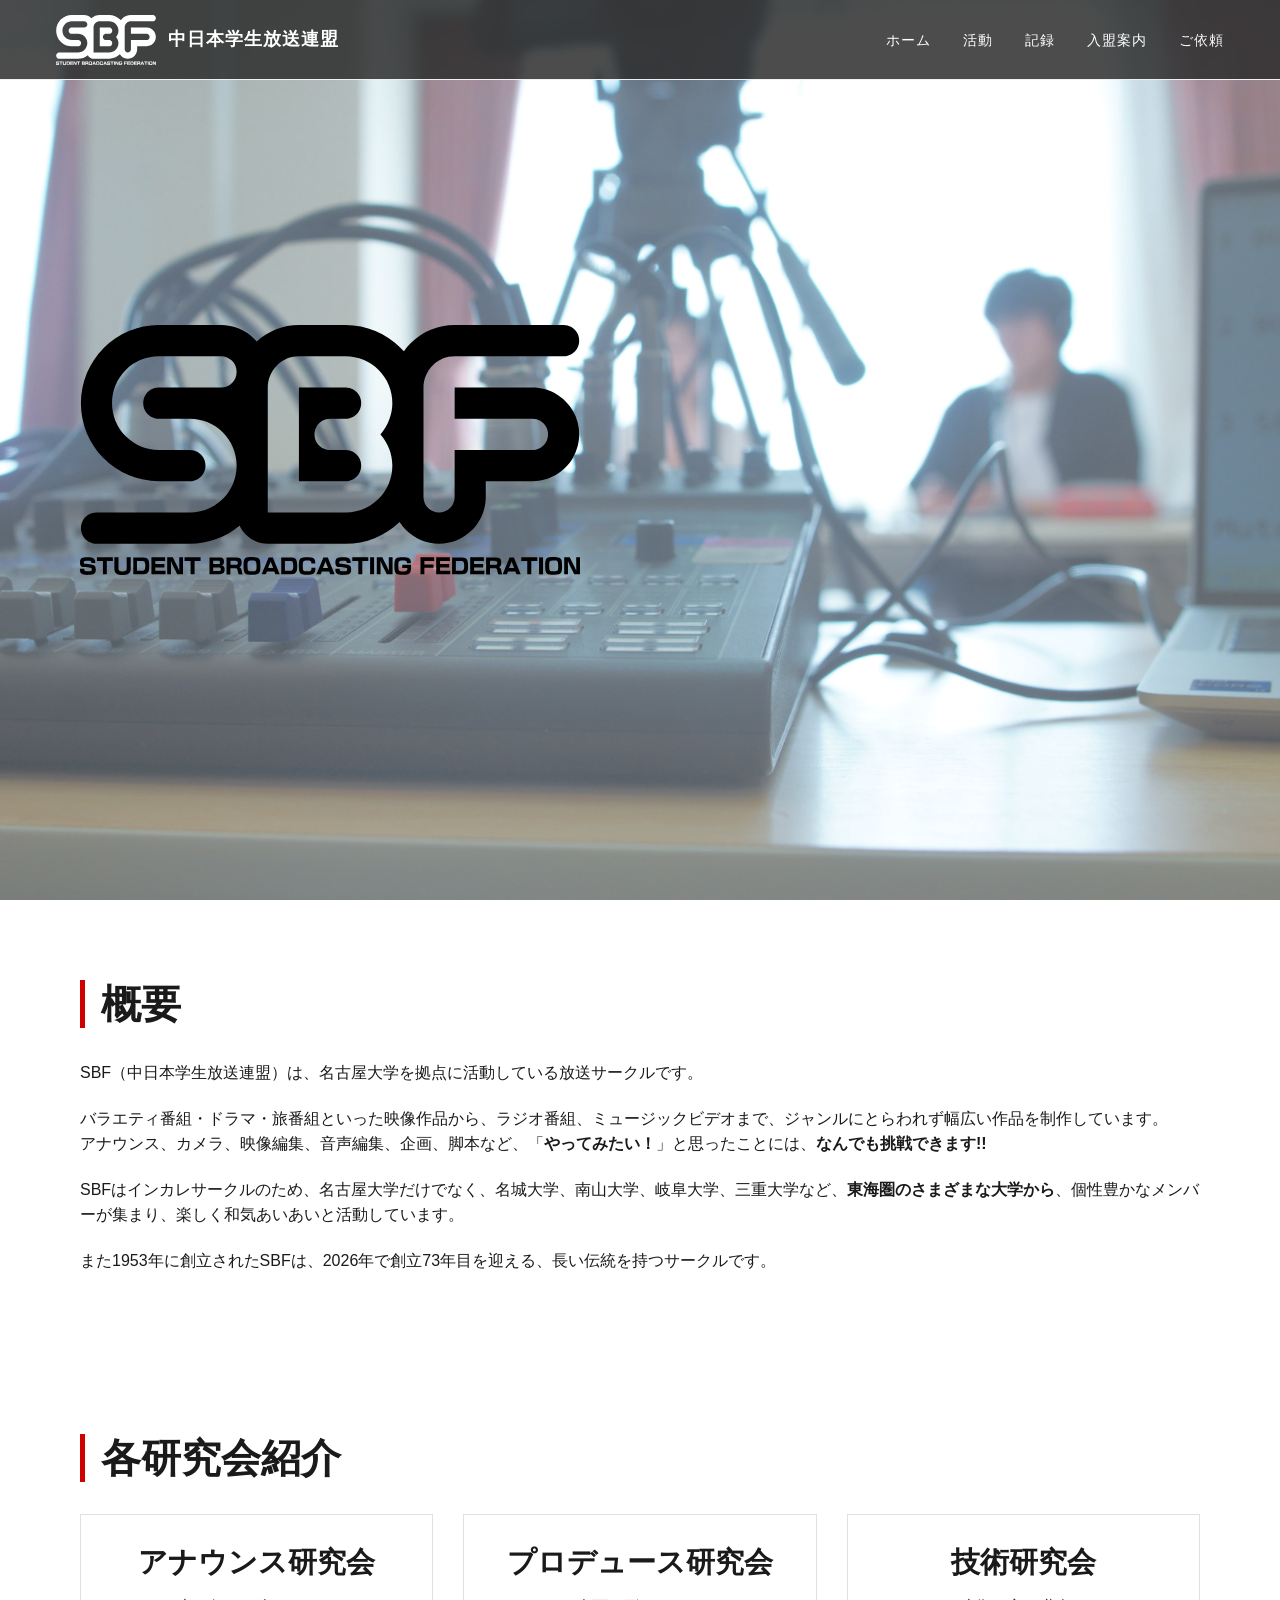
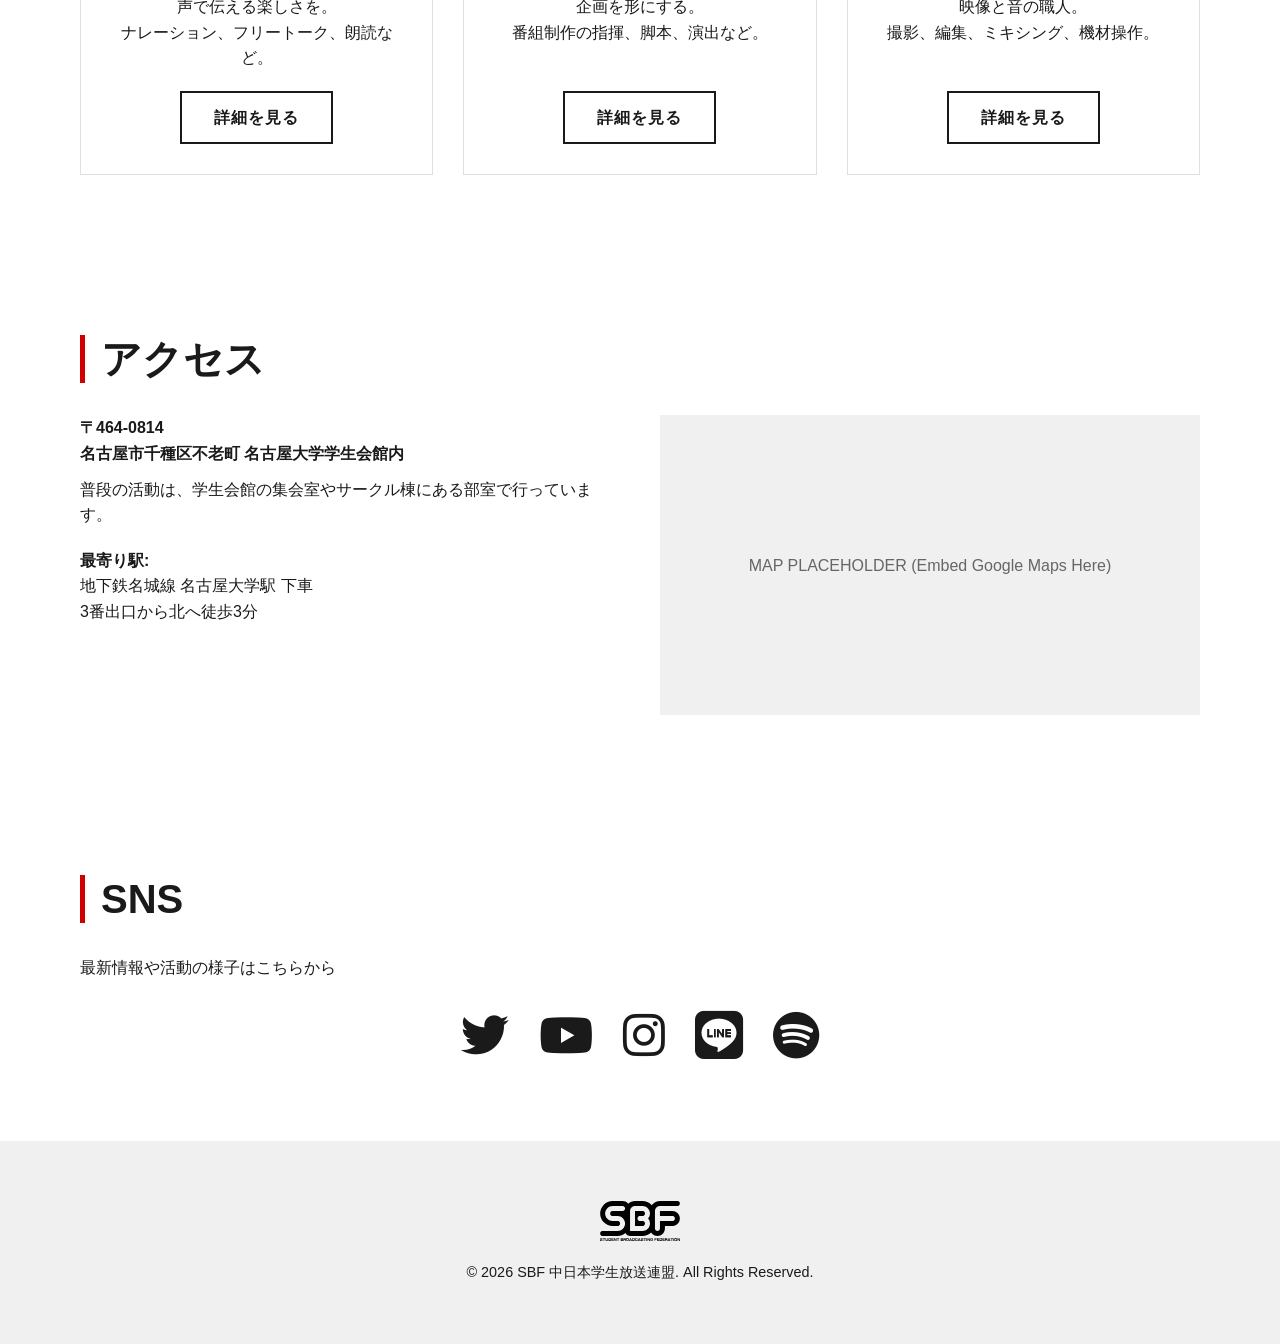
==== index.html @ 9d1c1c55 "Add files via upload" ====
<!DOCTYPE html>
<html lang="ja">

<head>
    <meta charset="UTF-8">
    <meta name="viewport" content="width=device-width, initial-scale=1.0">
    <title>SBF - 中日本学生放送連盟</title>
    <link rel="stylesheet" href="css/style.css">
    <meta name="description" content="SBF（中日本学生放送連盟）は、名古屋大学を拠点に活動する放送サークルです。">
    <!-- Font Awesome (for icons, if needed, using CDN for now as placeholder or could use SVG) -->
    <link rel="stylesheet" href="https://cdnjs.cloudflare.com/ajax/libs/font-awesome/6.4.0/css/all.min.css">
</head>

<body>

    <!-- Header -->
    <header>
        <div class="container">
            <a href="index.html" class="logo">
                <img src="images/logo_toumei_white.svg" alt="SBF Logo" style="height: 50px; width: auto;">
                <span class="logo-text-ja">中日本学生放送連盟</span>
            </a>
            <button class="hamburger-menu" aria-label="Menu">
                <span></span>
                <span></span>
                <span></span>
            </button>
            <nav>
                <ul>
                    <li><a href="index.html">ホーム</a></li>
                    <li class="dropdown">
                        <a href="activity/index.html">活動</a>
                        <ul class="dropdown-menu">
                            <li><a href="circles/announce.html">アナウンス研究会</a></li>
                            <li><a href="circles/produce.html">プロデュース研究会</a></li>
                            <li><a href="circles/technical.html">技術研究会</a></li>
                        </ul>
                    </li>
                    <li><a href="memory/index.html">記録</a></li>
                    <li><a href="guide/recruit.html">入盟案内</a></li>
                    <li><a href="guide/request.html">ご依頼</a></li>
                </ul>
            </nav>
        </div>
    </header>

    <!-- Mobile Navigation (New Structure) -->
    <nav id="mobile-nav">
        <ul>
            <li><a href="index.html">ホーム</a></li>
            <li><a href="activity/index.html">活動</a></li>
            <li><a href="circles/announce.html">アナウンス研究会</a></li>
            <li><a href="circles/produce.html">プロデュース研究会</a></li>
            <li><a href="circles/technical.html">技術研究会</a></li>
            <li><a href="memory/index.html">記録</a></li>
            <li><a href="guide/recruit.html">入盟案内</a></li>
            <li><a href="guide/request.html">ご依頼</a></li>
        </ul>
    </nav>

    <!-- Hero Section -->
    <section id="hero"
        style="height: 100vh; display: flex; align-items: center; justify-content: center; background: url('images/top.jpg') no-repeat center center/cover; position: relative;">
        <!-- Placeholder overlay for readibility if image is bright, but strict black background preferred if no image -->
        <div style="position: absolute; top: 0; left: 0; width: 100%; height: 100%; background: rgba(255,255,255,0.3);">
        </div>

        <div class="container" style="position: relative; z-index: 1; text-align: center;">
            <img src="images/logo_toumei_white.svg" alt="SBF" class="hero-logo">
        </div>
    </section>

    <!-- Overview Section -->
    <section id="overview">
        <div class="container">
            <h2>概要</h2>
            <div class="content">
                <p style="margin-bottom: 20px;">
                    SBF（中日本学生放送連盟）は、名古屋大学を拠点に活動している放送サークルです。
                </p>
                <p style="margin-bottom: 20px;">
                    バラエティ番組・ドラマ・旅番組といった映像作品から、ラジオ番組、ミュージックビデオまで、ジャンルにとらわれず幅広い作品を制作しています。<br>
                    アナウンス、カメラ、映像編集、音声編集、企画、脚本など、「<strong>やってみたい！</strong>」と思ったことには、<strong>なんでも挑戦できます!!</strong>
                </p>
                <p style="margin-bottom: 20px;">
                    SBFはインカレサークルのため、名古屋大学だけでなく、名城大学、南山大学、岐阜大学、三重大学など、<strong>東海圏のさまざまな大学から</strong>、個性豊かなメンバーが集まり、楽しく和気あいあいと活動しています。
                </p>
                <p>
                    また1953年に創立されたSBFは、<span id="current-year">2026</span>年で創立<span
                        id="anniversary-year">73</span>年目を迎える、長い伝統を持つサークルです。
                </p>
            </div>
        </div>
    </section>

    <!-- Circles / Activities Introduction -->
    <section id="circles">
        <div class="container">
            <h2>各研究会紹介</h2>
            <div class="circles-grid">

                <!-- Announce -->
                <div class="card" style="border: 1px solid #e0e0e0; padding: 30px; text-align: center;">
                    <h3 style="margin-bottom: 15px;">アナウンス研究会</h3>
                    <p style="margin-bottom: 20px;">声で伝える楽しさを。<br>ナレーション、フリートーク、朗読など。</p>
                    <a href="circles/announce.html" class="btn">詳細を見る</a>
                </div>

                <!-- Produce -->
                <div class="card" style="border: 1px solid #e0e0e0; padding: 30px; text-align: center;">
                    <h3 style="margin-bottom: 15px;">プロデュース研究会</h3>
                    <p style="margin-bottom: 20px;">企画を形にする。<br>番組制作の指揮、脚本、演出など。</p>
                    <a href="circles/produce.html" class="btn">詳細を見る</a>
                </div>

                <!-- Technical -->
                <div class="card" style="border: 1px solid #e0e0e0; padding: 30px; text-align: center;">
                    <h3 style="margin-bottom: 15px;">技術研究会</h3>
                    <p style="margin-bottom: 20px;">映像と音の職人。<br>撮影、編集、ミキシング、機材操作。</p>
                    <a href="circles/technical.html" class="btn">詳細を見る</a>
                </div>

            </div>
        </div>
    </section>

    <!-- Access -->
    <section id="access">
        <div class="container">
            <h2>アクセス</h2>
            <div style="display: flex; flex-wrap: wrap; gap: 40px;">
                <div style="flex: 1; min-width: 300px;">
                    <p style="font-weight: bold; margin-bottom: 10px;">〒464-0814<br>名古屋市千種区不老町
                        名古屋大学学生会館内</p>
                    <p style="margin-bottom: 20px;">普段の活動は、学生会館の集会室やサークル棟にある部室で行っています。</p>
                    <p><strong>最寄り駅:</strong><br>地下鉄名城線 名古屋大学駅 下車<br>3番出口から北へ徒歩3分</p>
                </div>
                <!-- Google Maps Embed Placeholder -->
                <div
                    style="flex: 1; min-width: 300px; height: 300px; background: #f0f0f0; display: flex; align-items: center; justify-content: center; color: #666;">
                    MAP PLACEHOLDER (Embed Google Maps Here)
                </div>
            </div>
        </div>
    </section>

    <!-- SNS Links -->
    <section id="sns">
        <div class="container">
            <h2>SNS</h2>
            <p style="margin-bottom: 30px;">最新情報や活動の様子はこちらから</p>
            <div class="sns-links">
                <a href="https://x.com/sbf_renmei?s=20" target="_blank" title="Twitter">
                    <i class="fa-brands fa-twitter"></i>
                </a>
                <a href="https://www.youtube.com/channel/UCye3iDlnDlnpYUYk98AFmNw" target="_blank" title="YouTube">
                    <i class="fa-brands fa-youtube"></i>
                </a>
                <a href="https://www.instagram.com/sbf_renmei?igsh=MW82azhxNjhtOTZ4" target="_blank" title="Instagram">
                    <i class="fa-brands fa-instagram"></i>
                </a>
                <a href="https://lin.ee/fXKciTn" target="_blank" title="LINE">
                    <i class="fa-brands fa-line"></i>
                </a>
                <a href="https://open.spotify.com/show/298nSHt1an4wHGTyWjASQu?si=21dbe95e8b3d4a3a" target="_blank"
                    title="Spotify">
                    <i class="fa-brands fa-spotify"></i>
                </a>
            </div>
        </div>
    </section>

    <!-- Footer -->
    <footer>
        <div class="container text-center">
            <img src="images/logo.svg" alt="SBF" style="height: 40px; margin: 0 auto 20px; display: block;">
            <p>&copy; 2026 SBF 中日本学生放送連盟. All Rights Reserved.</p>
        </div>
    </footer>

    <script src="js/main.js"></script>
</body>

</html>
---- css/style.css ----
@import 'timeline.css';

:root {
  /* Color Palette - Strict Black, White, Red */
  --color-black: #1a1a1a;
  --color-white: #FFFFFF;
  --color-red: #D00000;
  --color-gray: #f0f0f0;
  /* Light gray for backgrounds/borders */
  --text-main: #1a1a1a;
  --bg-main: #FFFFFF;

  /* Typography */
  --font-main: "Helvetica Neue", Arial, "Hiragino Kaku Gothic ProN", "Hiragino Sans", Meiryo, sans-serif;
  --font-logo: "Impact", "Arial Black", sans-serif;

  /* Spacing */
  --spacing-sm: 8px;
  --spacing-md: 16px;
  --spacing-lg: 32px;
  --spacing-xl: 64px;

  /* Layout */
  --header-height: 80px;
  --max-width: 1200px;
}

* {
  box-sizing: border-box;
  margin: 0;
  padding: 0;
}

html {
  background-color: var(--bg-main);
  overflow-x: hidden;
  /* Fix: Prevent horizontal scroll (root level) */
  width: 100%;
}

body {
  background-color: var(--bg-main);
  color: var(--text-main);
  font-family: var(--font-main);
  line-height: 1.6;
  -webkit-font-smoothing: antialiased;
  overflow-x: hidden;
  /* Fix: Prevent horizontal scroll (body level) */
  width: 100%;
  position: relative;
  /* Ensure overflow hidden context works */
}

body> :not(header) {
  animation: pageFadeIn 1.2s ease-out 0.2s backwards;
}

@keyframes pageFadeIn {
  from {
    opacity: 0;
  }

  to {
    opacity: 1;
  }
}

a {
  color: var(--text-main);
  text-decoration: none;
  transition: color 0.3s ease;
}

a:hover {
  color: var(--color-red);
}

img {
  max-width: 100%;
  display: block;
}

/* Utilities */
.container {
  width: 90%;
  max-width: var(--max-width);
  margin: 0 auto;
  padding: 0 var(--spacing-md);
}

.text-center {
  text-align: center;
}

.text-red {
  color: var(--color-red);
}

.bg-black {
  background-color: var(--color-black);
  color: var(--color-white);
}

.bg-white {
  background-color: var(--color-white);
  color: var(--color-black);
}

/* Buttons */
.btn {
  display: inline-block;
  padding: 12px 32px;
  border: 2px solid var(--text-main);
  color: var(--text-main);
  font-weight: bold;
  letter-spacing: 1px;
  transition: all 0.3s ease;
  background: transparent;
  cursor: pointer;
}

.btn:hover {
  background-color: var(--color-red);
  border-color: var(--color-red);
  color: var(--color-white);
}

.btn-primary {
  background-color: var(--color-red);
  border-color: var(--color-red);
  color: var(--color-white);
}

.btn-primary:hover {
  background-color: transparent;
  color: var(--color-red);
}

/* Header */
header {
  position: fixed;
  top: 0;
  left: 0;
  width: 100%;
  height: var(--header-height);
  background-color: rgba(45, 45, 45, 0.85);
  /* Lighter Black (Dark Gray) */
  backdrop-filter: blur(5px);
  z-index: 2002;
  /* Fix: Ensure header stays above mobile nav (1900) */
  display: flex;
  align-items: center;
  border-bottom: 1px solid var(--color-gray);
}

header .container {
  display: flex;
  justify-content: space-between;
  align-items: center;
  width: 100%;
}


.logo {
  font-family: var(--font-logo);
  font-size: 2rem;
  font-weight: bold;
  letter-spacing: 2px;
  color: var(--color-white);
  /* White text for logo */
  display: flex;
  /* Ensure alignment */
  align-items: center;
}

.logo img {
  /* No filter needed for white logo on black header */
  filter: none;
}

.logo span {
  color: var(--color-red);
}

.logo-text-ja {
  font-size: 1.1rem;
  margin-left: 12px;
  color: var(--color-white) !important;
  font-weight: bold;
  letter-spacing: 1px;
}

nav ul {
  display: flex;
  list-style: none;
  gap: var(--spacing-lg);
}

nav a {
  font-size: 0.9rem;
  text-transform: uppercase;
  letter-spacing: 1px;
  position: relative;
  color: var(--color-white);
  /* White links */
}

nav a::after {
  content: '';
  position: absolute;
  bottom: -4px;
  left: 0;
  width: 0;
  height: 2px;
  background-color: var(--color-red);
  transition: width 0.3s ease;
}

nav a:hover::after {
  width: 100%;
}

/* Dropdown Navigation */
.dropdown {
  position: relative;
}

.dropdown-menu {
  position: absolute;
  top: 100%;
  left: 0;
  background-color: rgba(45, 45, 45, 0.85);
  /* Matches Header */
  min-width: 200px;
  list-style: none;
  padding: var(--spacing-sm) 0;
  display: none;
  flex-direction: column;
  gap: 0;
  border-top: 2px solid var(--color-red);
  box-shadow: 0 5px 15px rgba(0, 0, 0, 0.5);
  z-index: 1001;
}

.dropdown:hover .dropdown-menu {
  display: flex;
}

.dropdown-menu li {
  width: 100%;
}

.dropdown-menu a {
  display: block;
  padding: 10px 20px;
  color: var(--color-white);
  /* White text */
  text-decoration: none;
  font-size: 0.85rem;
  transition: background-color 0.2s ease;
  white-space: nowrap;
}

.dropdown-menu a:hover {
  background-color: var(--color-red);
  color: var(--color-white);
}

.dropdown-menu a::after {
  display: none;
}

/* Typography styles */
h1,
h2,
h3 {
  font-weight: 700;
  line-height: 1.2;
}

h1 {
  font-size: 3rem;
  margin-bottom: var(--spacing-md);
  border-left: 5px solid var(--color-red);
  padding-left: var(--spacing-md);
}

h2 {
  font-size: 2.5rem;
  margin-bottom: var(--spacing-lg);
  border-left: 5px solid var(--color-red);
  padding-left: var(--spacing-md);
}

h3 {
  font-size: 1.8rem;
  margin-bottom: var(--spacing-md);
}

/* Section Spacing */
section {
  padding: 80px 0;
}

/* SNS Icons - Uniform Sizing & Color */
.sns-icon {
  height: 48px;
  width: 48px;
  object-fit: contain;
  transition: transform 0.3s ease;
  /* NO filter needed for black icons on white if original is black, 
     but assuming original might be black. 
     If original is white, we need invert. 
     Safe bet: if original was black and we had invert(1) for dark mode, remove invert.
     Let's assume we want them BLACK now. */
}

.sns-icon:hover {
  transform: scale(1.1);
}

/* Font Awesome Icon to match */
.fa-brands {
  font-size: 48px;
  color: var(--text-main);
  transition: transform 0.3s ease;
  display: inline-block;
}

/* SNS Links Container */
.sns-links {
  display: flex;
  gap: 30px;
  align-items: center;
  flex-wrap: wrap;
  /* Safety wrap */
  justify-content: center;
  /* Center items */
}

@media (max-width: 480px) {
  .sns-links {
    gap: 20px;
    /* Comfortable gap */
  }

  .sns-links a {
    /* 
      Force 3 items per row logic:
      30% * 3 = 90% space taken, leaving 10% for gaps.
      This forces the 4th item to the next line.
    */
    width: 28%;
    display: flex;
    justify-content: center;
  }

  .sns-links .fa-brands {
    font-size: 40px;
    /* Larger icons as requested */
  }
}

/* Animations */
@keyframes fadeInUp {
  from {
    opacity: 0;
    transform: translateY(20px);
  }

  to {
    opacity: 1;
    transform: translateY(0);
  }
}

/* Hero Logo - Invert color for white background if it's a white logo */
.hero-logo {
  max-width: 80%;
  width: 500px;
  height: auto;
  filter: invert(1);
  /* Turns white logo to black */
}

/* Utility Classes */
/* Scroll Animation Classes */
.fade-in-up {
  opacity: 0;
  transform: translateY(20px);
  transition: opacity 0.8s ease-out, transform 0.8s ease-out;
}

.fade-in-up.in-view {
  opacity: 1;
  transform: translateY(0);
}

/* Apply to elements */
/* Apply to elements - These will be added via HTML classes */

/* Delay animations slightly for staggered effect if needed, but keeping simple for now */

/* Premium Hover Effects */
.card:hover,
.work-card:hover {
  transform: translateY(-5px);
  box-shadow: 0 10px 30px rgba(0, 0, 0, 0.1);
  /* Lighter shadow for light theme */
  transition: all 0.3s ease;
}

.btn:hover {
  box-shadow: 0 5px 15px rgba(0, 0, 0, 0.1);
  transform: translateY(-2px);
}

.btn-primary:hover {
  box-shadow: 0 5px 15px rgba(208, 0, 0, 0.3);
}

/* Footer */
/* Footer */
footer {
  background-color: var(--color-gray);
  /* Slight off-white/gray */
  padding: 60px 0;
  border-top: none;
  font-size: 0.9rem;
  color: var(--text-main);
}

/* =========================================
   Mobile Hamburger Menu
   ========================================= */
.hamburger-menu {
  display: none;
  background: none;
  border: none;
  cursor: pointer;
  padding: 10px;
  z-index: 2000;
  flex-direction: column;
  justify-content: space-around;
  width: 40px;
  height: 40px;
}

.hamburger-menu span {
  display: block;
  width: 100%;
  height: 3px;
  background-color: var(--color-white);
  /* Fixed: Visible on dark header */
  border-radius: 0;
  /* Fix: Sharp edges, not handwritten style */
  transition: all 0.3s ease;
}

/* Hide mobile nav heavily on desktop */
#mobile-nav {
  display: none;
}

@media (max-width: 768px) {
  .hamburger-menu {
    display: flex;
    /* Removed position: fixed to allow flexbox centering in header */
    z-index: 2001;
    /* Keep high priority */
  }

  /* Hide default nav on mobile */
  /* Hide default nav on mobile */
  header nav {
    display: none;
  }

  /* =========================================
     Mobile Navigation (Separate Structure)
     ========================================= */
  #mobile-nav {
    position: fixed;
    top: 0;
    left: 0;
    width: 100%;
    height: 100vh;
    background-color: rgba(30, 30, 30, 0.98);
    backdrop-filter: blur(10px);
    z-index: 1900;
    display: flex;
    flex-direction: column;
    justify-content: flex-start;
    align-items: center;
    padding-top: 120px;
    /* Reduced from 100px */
    padding-bottom: 20px;
    /* Reduced from 50px */
    overflow-y: auto;

    opacity: 0;
    visibility: hidden;
    transition: all 0.3s ease;
  }

  /* Fix: Prevent overlapping logo text on small screens */
  @media (max-width: 480px) {
    .logo-text-ja {
      display: block;
      /* Ensure visible */
      font-size: 0.9rem;
      /* Smaller than original (1.1) but visible */
      margin-left: 8px;
    }
  }

  #mobile-nav.active {
    opacity: 1;
    visibility: visible;
  }

  #mobile-nav ul {
    list-style: none;
    text-align: center;
    width: 100%;
    padding: 0;
    margin: 0;
    display: flex;
    /* Ensure it's flex */
    flex-direction: column;
    /* Fix: Stack items vertically */
    gap: 0;
    /* Fix: Remove inherited gap from global nav ul */
  }

  #mobile-nav li {
    margin: 10px 0;
    /* Reduced from 15px */
    width: 100%;
  }

  #mobile-nav a {
    color: var(--color-white);
    text-decoration: none;
    font-size: 1.1rem;
    /* Reverted to 1.1rem */
    font-weight: bold;
    display: block;
    width: 100%;
    padding: 5px 0;
    /* Add slight padding for touch target */
  }

  /* Prevent body scroll */
  body.menu-open {
    overflow: hidden;
  }

  /* Hamburger Animation */
  /* Hamburger Animation - Perfect Center Cross */
  .hamburger-menu {
    position: relative;
    /* Context for absolute positioning */
  }

  .hamburger-menu span {
    position: absolute;
    left: 10%;
    /* 4px padding-ish */
    width: 80%;
    /* 32px width inside 40px box */
    height: 3px;
    background-color: var(--color-white);
    border-radius: 0;
    transition: all 0.3s ease;
  }

  /* Default State (Hamburger) */
  .hamburger-menu span:nth-child(1) {
    top: 25%;
  }

  .hamburger-menu span:nth-child(2) {
    top: 50%;
    transform: translateY(-50%);
  }

  .hamburger-menu span:nth-child(3) {
    bottom: 25%;
  }

  /* Active State (X Cross) */
  .hamburger-menu.active span:nth-child(1) {
    top: 50%;
    transform: translateY(-50%) rotate(45deg);
  }

  .hamburger-menu.active span:nth-child(2) {
    opacity: 0;
  }

  .hamburger-menu.active span:nth-child(3) {
    top: 50%;
    /* Center it first */
    bottom: auto;
    /* Reset bottom */
    transform: translateY(-50%) rotate(-45deg);
  }
}

/* Circles Navigation (Activity Page) */
.circles-nav {
  display: flex;
  gap: 20px;
  margin-bottom: 40px;
  flex-wrap: wrap;
  /* Wrap on smaller screens if row */
}

@media (max-width: 768px) {
  .circles-nav {
    flex-direction: column;
    /* Vertical stack on mobile */
    align-items: stretch;
    /* Full width buttons */
  }

  .circles-nav .btn {
    text-align: center;
    /* Ensure text is centered */
  }
}

/* =========================================
   Circles Grid
   =========================================*/
.circles-grid {
  display: grid;
  grid-template-columns: repeat(auto-fit, minmax(300px, 1fr));
  gap: 30px;
}

/* Fix: Align buttons to bottom */
.circles-grid .card {
  display: flex;
  flex-direction: column;
  height: 100%;
}

.circles-grid .card .btn {
  margin-top: auto;
  align-self: center;
}

@media (max-width: 768px) {
  .circles-grid {
    /* On mobile, user felt 1col stack was "too vertically long" */
    /* Let's keep them stacked but reduce padding/gap to make it compact */
    grid-template-columns: 1fr;
    gap: 20px;
  }

  .circles-grid .card {
    padding: 20px !important;
    /* Override inline style */
  }
}
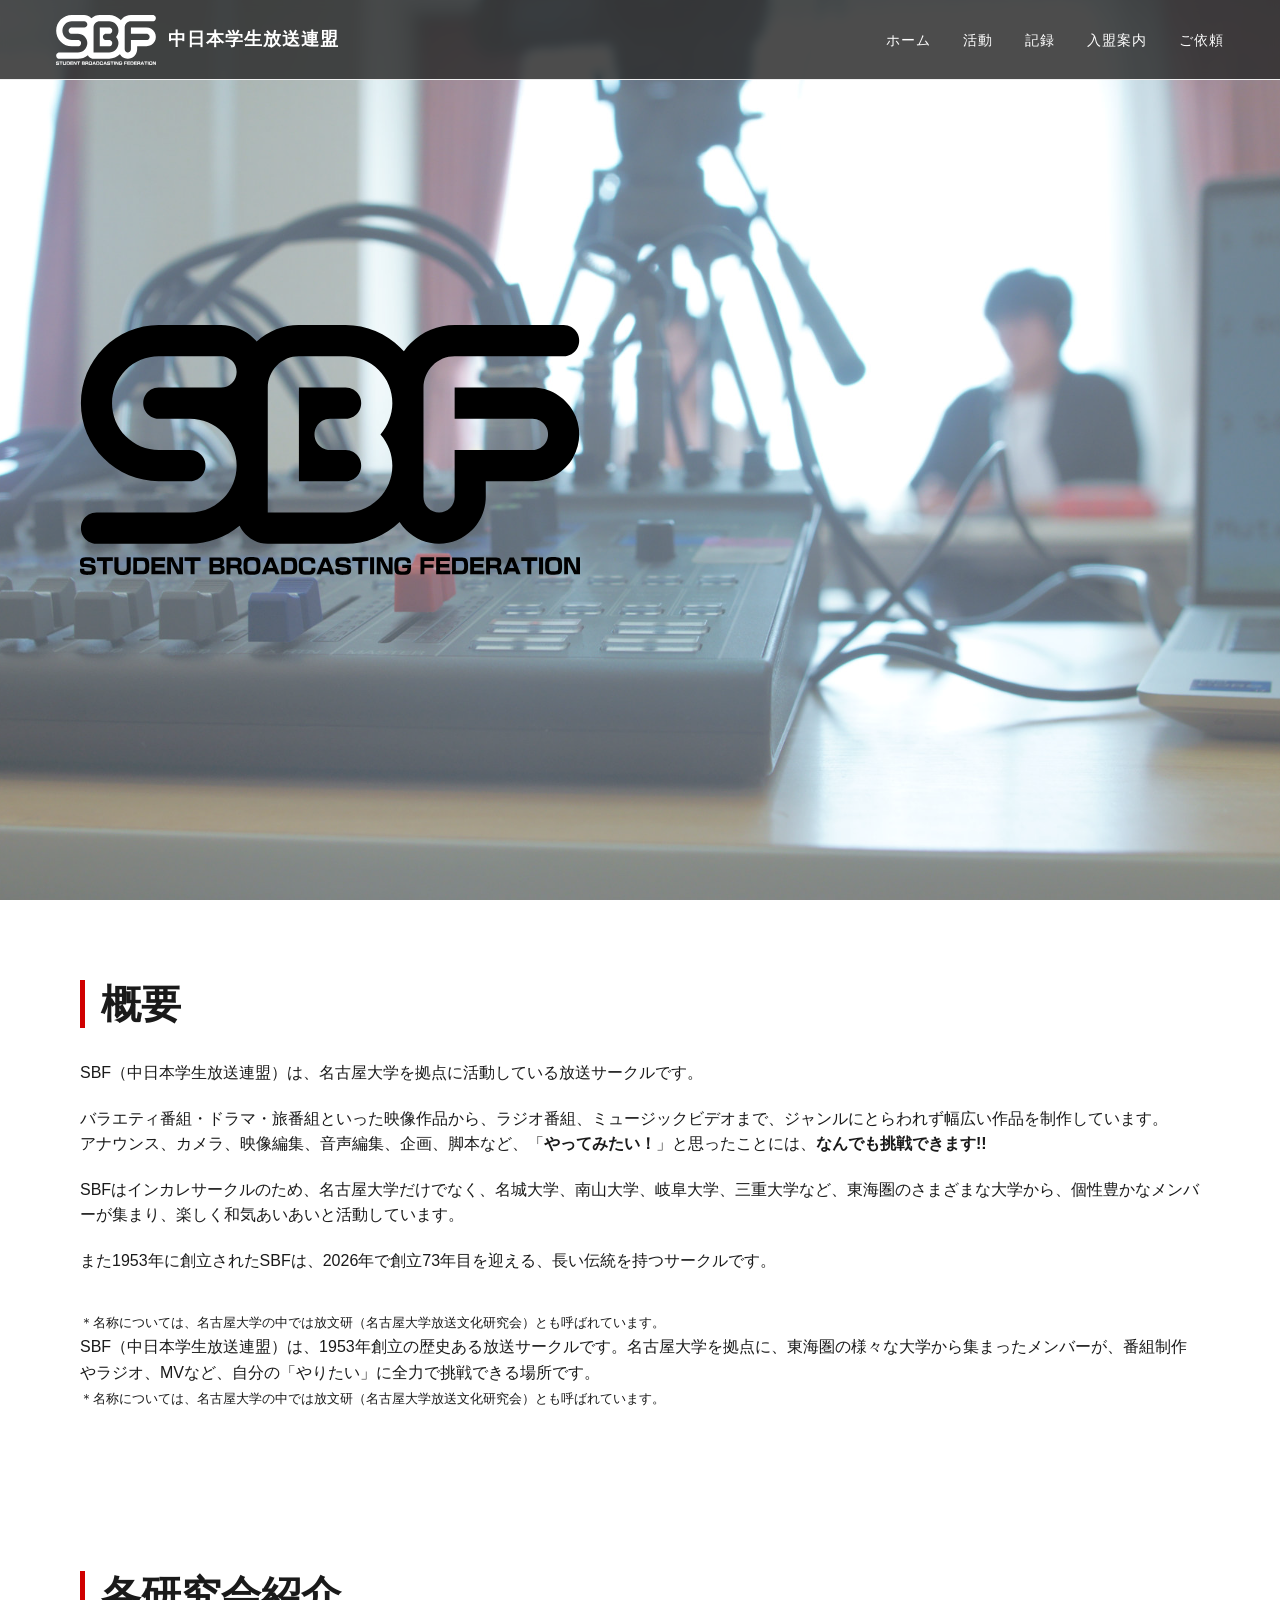
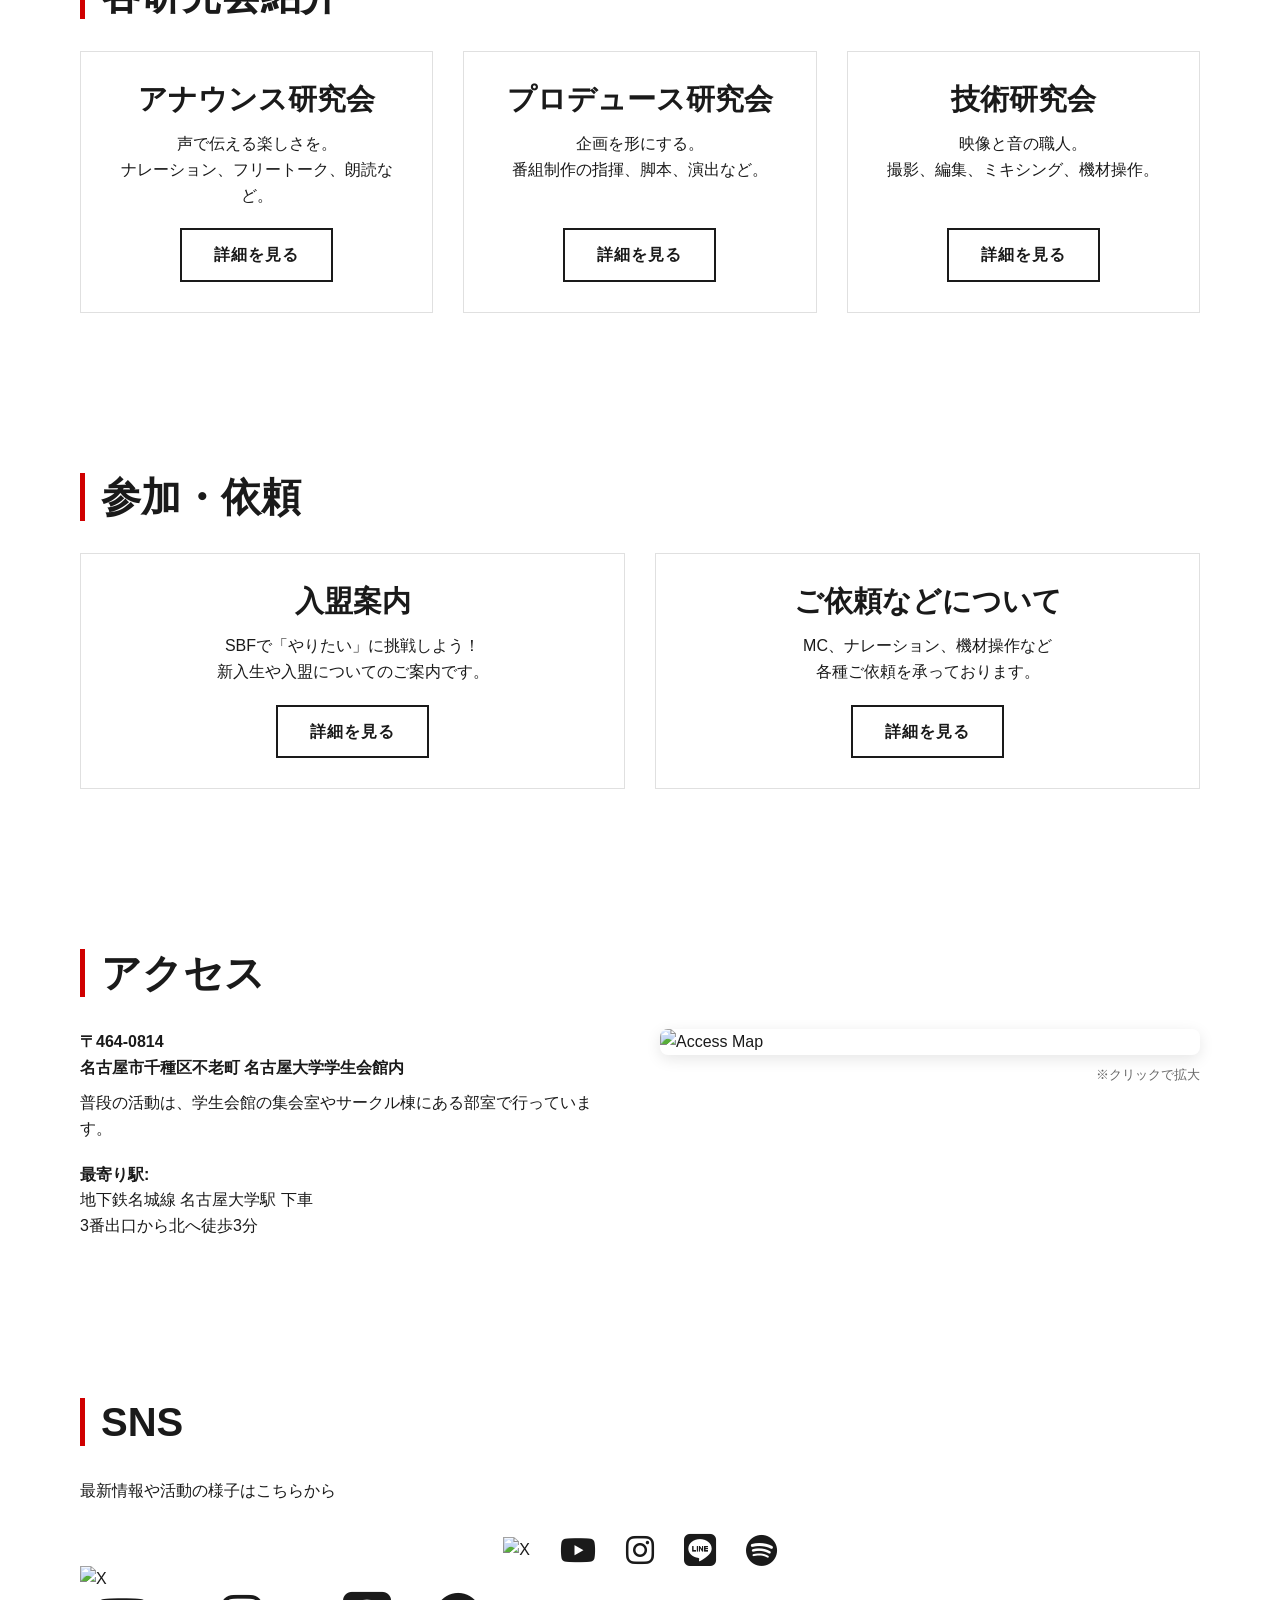
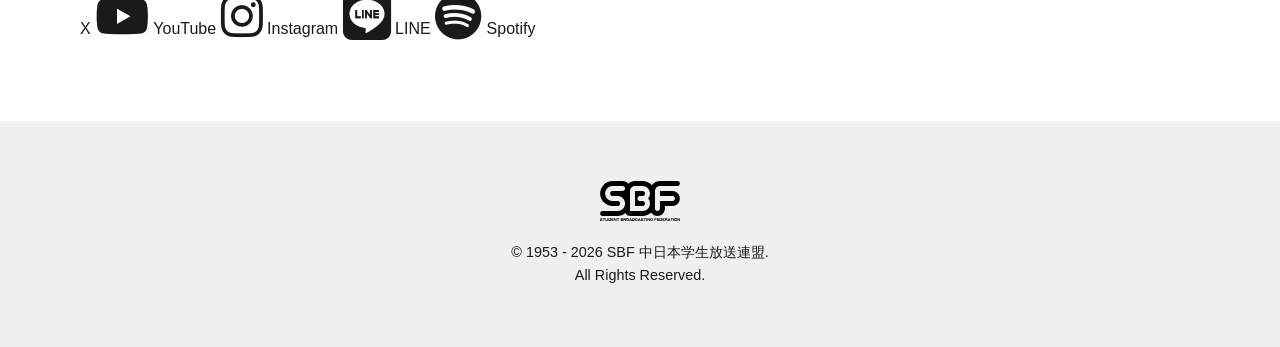
==== commit 10a8d729: "Add files via upload" ====
--- a/index.html
+++ b/index.html
@@ -16,7 +16,7 @@
     <!-- Header -->
     <header>
         <div class="container">
-            <a href="index.html" class="logo">
+            <a href="./" class="logo">
                 <img src="images/logo_toumei_white.svg" alt="SBF Logo" style="height: 50px; width: auto;">
                 <span class="logo-text-ja">中日本学生放送連盟</span>
             </a>
@@ -27,18 +27,18 @@
             </button>
             <nav>
                 <ul>
-                    <li><a href="index.html">ホーム</a></li>
+                    <li><a href="./">ホーム</a></li>
                     <li class="dropdown">
-                        <a href="activity/index.html">活動</a>
+                        <a href="activity/">活動</a>
                         <ul class="dropdown-menu">
-                            <li><a href="circles/announce.html">アナウンス研究会</a></li>
-                            <li><a href="circles/produce.html">プロデュース研究会</a></li>
-                            <li><a href="circles/technical.html">技術研究会</a></li>
+                            <li><a href="circles/announce/">アナウンス研究会</a></li>
+                            <li><a href="circles/produce/">プロデュース研究会</a></li>
+                            <li><a href="circles/technical/">技術研究会</a></li>
                         </ul>
                     </li>
-                    <li><a href="memory/index.html">記録</a></li>
-                    <li><a href="guide/recruit.html">入盟案内</a></li>
-                    <li><a href="guide/request.html">ご依頼</a></li>
+                    <li><a href="memory/">記録</a></li>
+                    <li><a href="guide/recruit/">入盟案内</a></li>
+                    <li><a href="guide/request/">ご依頼</a></li>
                 </ul>
             </nav>
         </div>
@@ -47,16 +47,21 @@
     <!-- Mobile Navigation (New Structure) -->
     <nav id="mobile-nav">
         <ul>
-            <li><a href="index.html">ホーム</a></li>
-            <li><a href="activity/index.html">活動</a></li>
-            <li><a href="circles/announce.html">アナウンス研究会</a></li>
-            <li><a href="circles/produce.html">プロデュース研究会</a></li>
-            <li><a href="circles/technical.html">技術研究会</a></li>
-            <li><a href="memory/index.html">記録</a></li>
-            <li><a href="guide/recruit.html">入盟案内</a></li>
-            <li><a href="guide/request.html">ご依頼</a></li>
+            <li><a href="./">ホーム</a></li>
+            <li><a href="activity/">活動</a></li>
+            <li><a href="circles/announce/">アナウンス研究会</a></li>
+            <li><a href="circles/produce/">プロデュース研究会</a></li>
+            <li><a href="circles/technical/">技術研究会</a></li>
+            <li><a href="memory/">記録</a></li>
+            <li><a href="guide/recruit/">入盟案内</a></li>
+            <li><a href="guide/request/">ご依頼</a></li>
         </ul>
     </nav>
+
+    <!-- Seasonal Banner -->
+    <div class="seasonal-banner" style="display: none;">
+        <a href="guide/recruit/">新入生・入盟についてはこちら <i class="fa-solid fa-chevron-right"></i></a>
+    </div>
 
     <!-- Hero Section -->
     <section id="hero"
@@ -75,20 +80,33 @@
         <div class="container">
             <h2>概要</h2>
             <div class="content">
-                <p style="margin-bottom: 20px;">
-                    SBF（中日本学生放送連盟）は、名古屋大学を拠点に活動している放送サークルです。
-                </p>
-                <p style="margin-bottom: 20px;">
-                    バラエティ番組・ドラマ・旅番組といった映像作品から、ラジオ番組、ミュージックビデオまで、ジャンルにとらわれず幅広い作品を制作しています。<br>
-                    アナウンス、カメラ、映像編集、音声編集、企画、脚本など、「<strong>やってみたい！</strong>」と思ったことには、<strong>なんでも挑戦できます!!</strong>
-                </p>
-                <p style="margin-bottom: 20px;">
-                    SBFはインカレサークルのため、名古屋大学だけでなく、名城大学、南山大学、岐阜大学、三重大学など、<strong>東海圏のさまざまな大学から</strong>、個性豊かなメンバーが集まり、楽しく和気あいあいと活動しています。
-                </p>
-                <p>
-                    また1953年に創立されたSBFは、<span id="current-year">2026</span>年で創立<span
-                        id="anniversary-year">73</span>年目を迎える、長い伝統を持つサークルです。
-                </p>
+                <!-- Desktop View: Detailed Text -->
+                <div class="desktop-only">
+                    <p style="margin-bottom: 20px;">
+                        SBF（中日本学生放送連盟）は、名古屋大学を拠点に活動している放送サークルです。
+                    </p>
+                    <p style="margin-bottom: 20px;">
+                        バラエティ番組・ドラマ・旅番組といった映像作品から、ラジオ番組、ミュージックビデオまで、ジャンルにとらわれず幅広い作品を制作しています。<br>
+                        アナウンス、カメラ、映像編集、音声編集、企画、脚本など、「<strong>やってみたい！</strong>」と思ったことには、<strong>なんでも挑戦できます!!</strong>
+                    </p>
+                    <p style="margin-bottom: 20px;">
+                        SBFはインカレサークルのため、名古屋大学だけでなく、名城大学、南山大学、岐阜大学、三重大学など、東海圏のさまざまな大学から、個性豊かなメンバーが集まり、楽しく和気あいあいと活動しています。
+                    </p>
+                    <p>
+                        また1953年に創立されたSBFは、<span id="current-year">2026</span>年で創立<span
+                            id="anniversary-year">73</span>年目を迎える、長い伝統を持つサークルです。
+                    </p>
+                    <p style="margin-top: 35px;">
+                        <small>＊名称については、名古屋大学の中では放文研（名古屋大学放送文化研究会）とも呼ばれています。</small>
+                    </p>
+                </div>
+
+                <!-- Mobile View (SP): Summarized Text -->
+                <div class="mobile-only">
+                    <p>SBF（中日本学生放送連盟）は、1953年創立の歴史ある放送サークルです。名古屋大学を拠点に、東海圏の様々な大学から集まったメンバーが、番組制作やラジオ、MVなど、自分の「やりたい」に全力で挑戦できる場所です。<br>
+                        <small>＊名称については、名古屋大学の中では放文研（名古屋大学放送文化研究会）とも呼ばれています。</small>
+                    </p>
+                </div>
             </div>
         </div>
     </section>
@@ -103,23 +121,47 @@
                 <div class="card" style="border: 1px solid #e0e0e0; padding: 30px; text-align: center;">
                     <h3 style="margin-bottom: 15px;">アナウンス研究会</h3>
                     <p style="margin-bottom: 20px;">声で伝える楽しさを。<br>ナレーション、フリートーク、朗読など。</p>
-                    <a href="circles/announce.html" class="btn">詳細を見る</a>
+                    <a href="circles/announce/" class="btn">詳細を見る</a>
                 </div>
 
                 <!-- Produce -->
                 <div class="card" style="border: 1px solid #e0e0e0; padding: 30px; text-align: center;">
                     <h3 style="margin-bottom: 15px;">プロデュース研究会</h3>
                     <p style="margin-bottom: 20px;">企画を形にする。<br>番組制作の指揮、脚本、演出など。</p>
-                    <a href="circles/produce.html" class="btn">詳細を見る</a>
+                    <a href="circles/produce/" class="btn">詳細を見る</a>
                 </div>
 
                 <!-- Technical -->
                 <div class="card" style="border: 1px solid #e0e0e0; padding: 30px; text-align: center;">
                     <h3 style="margin-bottom: 15px;">技術研究会</h3>
                     <p style="margin-bottom: 20px;">映像と音の職人。<br>撮影、編集、ミキシング、機材操作。</p>
-                    <a href="circles/technical.html" class="btn">詳細を見る</a>
-                </div>
-
+                    <a href="circles/technical/" class="btn">詳細を見る</a>
+                </div>
+
+            </div>
+        </div>
+    </section>
+
+    <!-- Join & Request -->
+    <section id="join-request">
+        <div class="container">
+            <h2>参加・依頼</h2>
+            <div class="circles-grid">
+                <!-- Recruit -->
+                <div class="card"
+                    style="border: 1px solid #e0e0e0; padding: 30px; text-align: center; background-color: var(--color-white);">
+                    <h3 style="margin-bottom: 15px;">入盟案内</h3>
+                    <p style="margin-bottom: 20px;">SBFで「やりたい」に挑戦しよう！<br>新入生や入盟についてのご案内です。</p>
+                    <a href="guide/recruit/" class="btn">詳細を見る</a>
+                </div>
+
+                <!-- Request -->
+                <div class="card"
+                    style="border: 1px solid #e0e0e0; padding: 30px; text-align: center; background-color: var(--color-white);">
+                    <h3 style="margin-bottom: 15px;">ご依頼などについて</h3>
+                    <p style="margin-bottom: 20px;">MC、ナレーション、機材操作など<br>各種ご依頼を承っております。</p>
+                    <a href="guide/request/" class="btn">詳細を見る</a>
+                </div>
             </div>
         </div>
     </section>
@@ -135,10 +177,10 @@
                     <p style="margin-bottom: 20px;">普段の活動は、学生会館の集会室やサークル棟にある部室で行っています。</p>
                     <p><strong>最寄り駅:</strong><br>地下鉄名城線 名古屋大学駅 下車<br>3番出口から北へ徒歩3分</p>
                 </div>
-                <!-- Google Maps Embed Placeholder -->
-                <div
-                    style="flex: 1; min-width: 300px; height: 300px; background: #f0f0f0; display: flex; align-items: center; justify-content: center; color: #666;">
-                    MAP PLACEHOLDER (Embed Google Maps Here)
+                <div style="flex: 1; min-width: 300px; cursor: pointer;" class="map-container">
+                    <img src="images/map.svg" alt="Access Map" class="enlargeable-map"
+                        style="width: 100%; height: auto; border-radius: 8px; box-shadow: 0 4px 15px rgba(0,0,0,0.1);">
+                    <p style="color: #666; font-size: 0.8rem; margin-top: 10px; text-align: right;">※クリックで拡大</p>
                 </div>
             </div>
         </div>
@@ -149,23 +191,51 @@
         <div class="container">
             <h2>SNS</h2>
             <p style="margin-bottom: 30px;">最新情報や活動の様子はこちらから</p>
-            <div class="sns-links">
-                <a href="https://x.com/sbf_renmei?s=20" target="_blank" title="Twitter">
-                    <i class="fa-brands fa-twitter"></i>
-                </a>
-                <a href="https://www.youtube.com/channel/UCye3iDlnDlnpYUYk98AFmNw" target="_blank" title="YouTube">
-                    <i class="fa-brands fa-youtube"></i>
-                </a>
-                <a href="https://www.instagram.com/sbf_renmei?igsh=MW82azhxNjhtOTZ4" target="_blank" title="Instagram">
-                    <i class="fa-brands fa-instagram"></i>
-                </a>
-                <a href="https://lin.ee/fXKciTn" target="_blank" title="LINE">
-                    <i class="fa-brands fa-line"></i>
-                </a>
-                <a href="https://open.spotify.com/show/298nSHt1an4wHGTyWjASQu?si=21dbe95e8b3d4a3a" target="_blank"
-                    title="Spotify">
-                    <i class="fa-brands fa-spotify"></i>
-                </a>
+
+            <!-- Desktop View: Icon Grid -->
+            <div class="desktop-only">
+                <div class="sns-links">
+                    <a href="https://x.com/sbf_renmei?s=20" target="_blank" title="X">
+                        <img src="images/x_logo.svg" alt="X" class="sns-icon-img">
+                    </a>
+                    <a href="https://www.youtube.com/channel/UCye3iDlnDlnpYUYk98AFmNw" target="_blank" title="YouTube">
+                        <i class="fa-brands fa-youtube" style="font-size: 32px; vertical-align: middle;"></i>
+                    </a>
+                    <a href="https://www.instagram.com/sbf_renmei?igsh=MW82azhxNjhtOTZ4" target="_blank"
+                        title="Instagram">
+                        <i class="fa-brands fa-instagram" style="font-size: 32px; vertical-align: middle;"></i>
+                    </a>
+                    <a href="https://lin.ee/fXKciTn" target="_blank" title="LINE">
+                        <i class="fa-brands fa-line" style="font-size: 32px; vertical-align: middle;"></i>
+                    </a>
+                    <a href="https://open.spotify.com/show/298nSHt1an4wHGTyWjASQu?si=21dbe95e8b3d4a3a" target="_blank"
+                        title="Spotify">
+                        <i class="fa-brands fa-spotify" style="font-size: 32px; vertical-align: middle;"></i>
+                    </a>
+                </div>
+            </div>
+
+            <!-- Mobile View: Full-width Buttons -->
+            <div class="mobile-only">
+                <div class="sns-button-list">
+                    <a href="https://x.com/sbf_renmei?s=20" target="_blank" class="sns-btn">
+                        <img src="images/x_logo.svg" alt="X" class="sns-icon-img-small"> X
+                    </a>
+                    <a href="https://www.youtube.com/channel/UCye3iDlnDlnpYUYk98AFmNw" target="_blank" class="sns-btn">
+                        <i class="fa-brands fa-youtube"></i> YouTube
+                    </a>
+                    <a href="https://www.instagram.com/sbf_renmei?igsh=MW82azhxNjhtOTZ4" target="_blank"
+                        class="sns-btn">
+                        <i class="fa-brands fa-instagram"></i> Instagram
+                    </a>
+                    <a href="https://lin.ee/fXKciTn" target="_blank" class="sns-btn">
+                        <i class="fa-brands fa-line"></i> LINE
+                    </a>
+                    <a href="https://open.spotify.com/show/298nSHt1an4wHGTyWjASQu?si=21dbe95e8b3d4a3a" target="_blank"
+                        class="sns-btn">
+                        <i class="fa-brands fa-spotify"></i> Spotify
+                    </a>
+                </div>
             </div>
         </div>
     </section>
@@ -174,7 +244,7 @@
     <footer>
         <div class="container text-center">
             <img src="images/logo.svg" alt="SBF" style="height: 40px; margin: 0 auto 20px; display: block;">
-            <p>&copy; 2026 SBF 中日本学生放送連盟. All Rights Reserved.</p>
+            <p>&copy; 1953 - 2026 SBF 中日本学生放送連盟.<br>All Rights Reserved.</p>
         </div>
     </footer>
 
